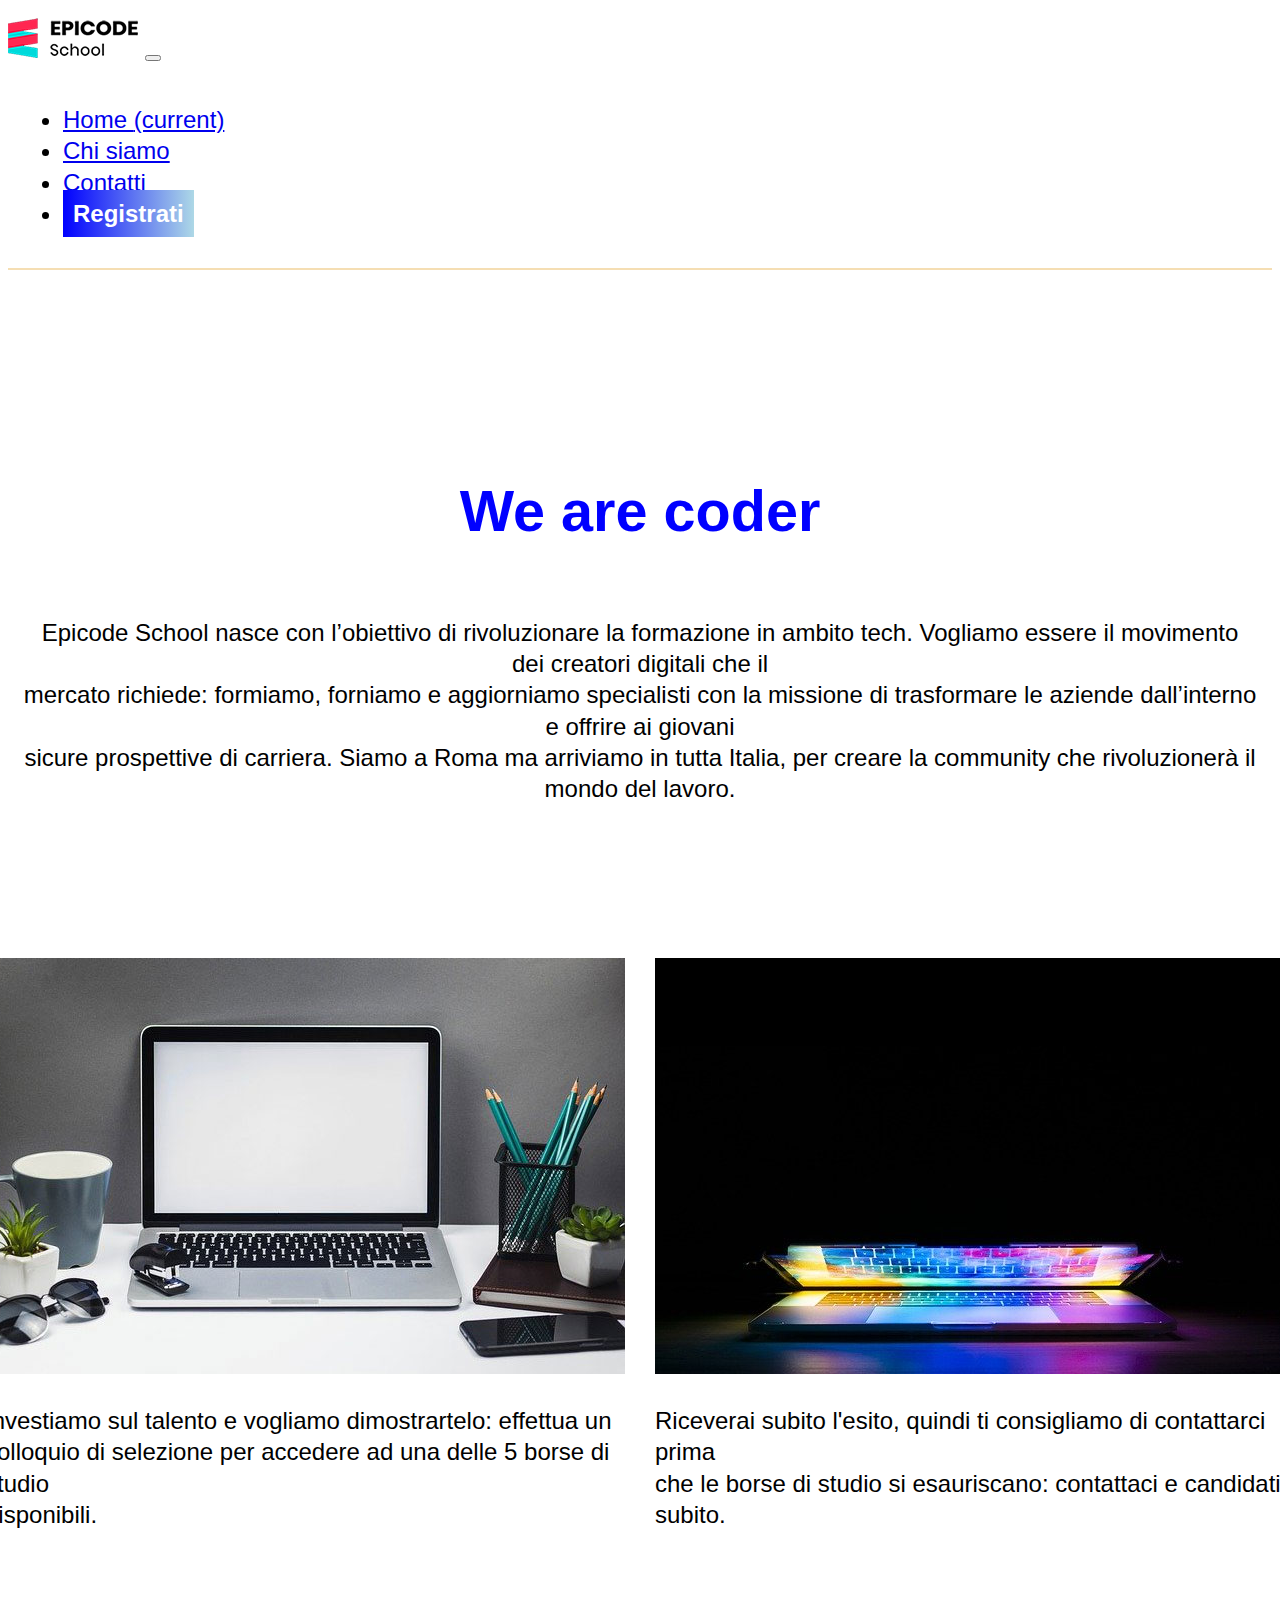
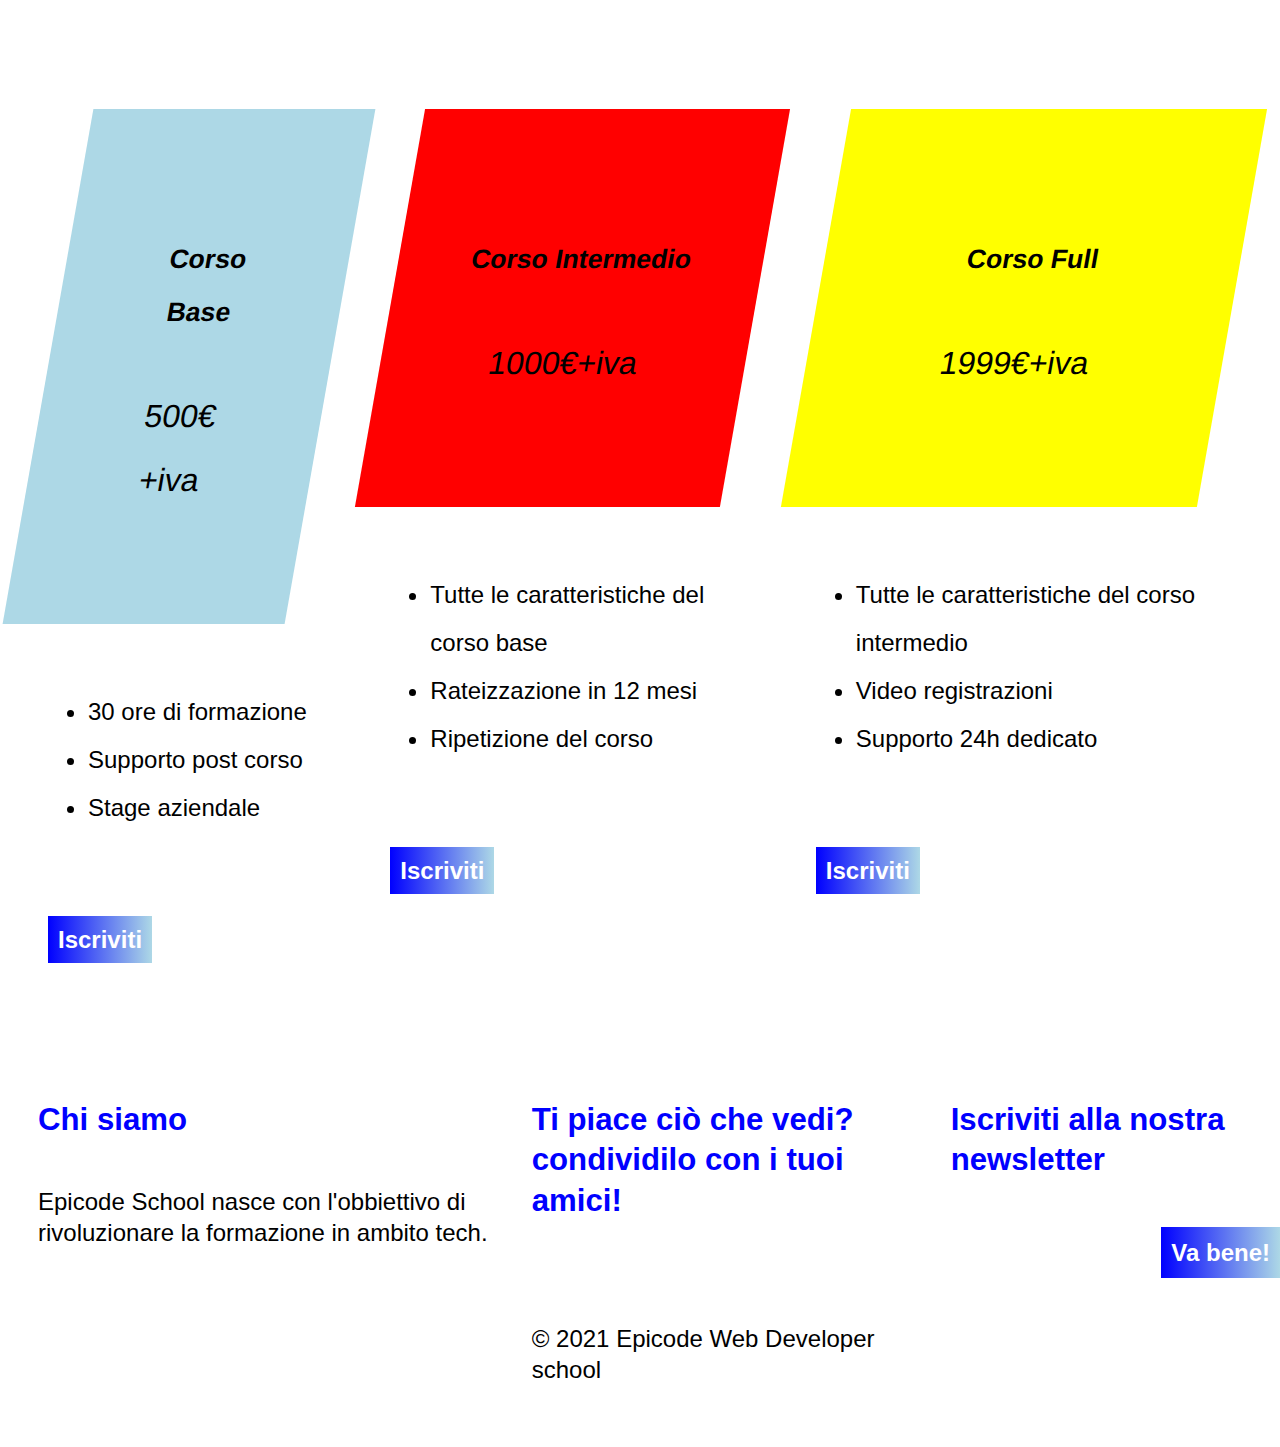
==== Progetto 2/chisiamo.html @ 24c1a58b "Add files via upload" ====
<!DOCTYPE html>
<html lang="it">

<head>
    <meta charset="utf-8">
    <title>Epicode School</title>
    <meta name="description" content="Progetto 2">
    <meta name="viewport" content="width=device-width, initial-scale=1">
    <link rel="stylesheet" href="assets/css/stile.css">
    <link rel="stylesheet" href="assets/css/font-awesome.min.css">
    <link href="https://cdn.jsdelivr.net/npm/bootstrap@5.1.3/dist/css/bootstrap.min.css" rel="stylesheet"
        integrity="sha384-1BmE4kWBq78iYhFldvKuhfTAU6auU8tT94WrHftjDbrCEXSU1oBoqyl2QvZ6jIW3" crossorigin="anonymous">
    <script src="https://cdn.jsdelivr.net/npm/bootstrap@5.1.3/dist/js/bootstrap.bundle.min.js"
        integrity="sha384-ka7Sk0Gln4gmtz2MlQnikT1wXgYsOg+OMhuP+IlRH9sENBO0LRn5q+8nbTov4+1p"
        crossorigin="anonymous"></script>
    <link
        href="https: //fonts.googleapis.com/css2? famiglia= Fira+Sans:ital,wght@0,100;0,200;0,300;0,400;0,500;0,600;0,700;0,800;0,900;1,100;1,200;1,300;1,400;1,500;1,600;1,700;1,800;1,900 & display=swap"
        rel="stylesheet">

</head>

<body>

    <nav class="navbar navbar-expand-lg navbar-light bg-light fixed-top">
        <div class="container">
            <img class="navbar-brand" src="assets/images/logo.png" alt="logoepico">
            <button class="navbar-toggler" type="button" data-toggle="collapse" data-target="#navbarResponsive"
                aria-controls="navbarResponsive" aria-expanded="false" aria-label="Toggle navigation">
                <span class="navbar-toggler-icon"></span>
            </button>
            <div class="collapse navbar-collapse" id="navbarResponsive">
                <ul class="navbar-nav ml-auto">
                    <li class="nav-item active">
                        <a class="nav-link" href="#">Home
                            <span class="sr-only">(current)</span>
                        </a>
                    </li>
                    <li class="nav-item">
                        <a class="nav-link" href="#">Chi siamo</a>
                    </li>
                    <li class="nav-item">
                        <a class="nav-link" href="#">Contatti</a>
                    </li>
                    <li class="nav-item">
                        <a class="nav-link bottone" href="#">Registrati</a>
                    </li>
                </ul>
            </div>
        </div>
    </nav>

    <main>

        <div class="coder">
            <h1 class="staccato">We are coder</h1>
            <p>Epicode School nasce con l’obiettivo di rivoluzionare la formazione in ambito tech. Vogliamo essere
                il movimento dei creatori digitali che il <br>
                mercato richiede: formiamo, forniamo e aggiorniamo specialisti con la missione di trasformare le
                aziende dall’interno e offrire ai giovani <br>
                sicure prospettive di carriera. Siamo a Roma ma arriviamo in tutta Italia, per creare la community
                che rivoluzionerà il mondo del lavoro.</p>
        </div>
        <section class="flex-container">
            <div>
                <img src="assets/images/foto1.jpg" alt="postazione">
                <p>Investiamo sul talento e vogliamo dimostrartelo: effettua un <br>
                    colloquio di selezione per accedere ad una delle 5 borse di studio <br>
                    disponibili.
                </p>
            </div>
            <div>
                <img src="assets/images/foto2.jpg" alt="openlaptop">
                <p>Riceverai subito l'esito, quindi ti consigliamo di contattarci prima <br>
                    che le borse di studio si esauriscano: contattaci e candidati subito.
                </p>
            </div>
        </section>
        <section class="corsi flex-container">
            <div class="card">
                <div class="card-body">
                    <div class="animazione1 item">
                        <h5 class="card-title">Corso Base</h5>
                        <p>500&euro;+iva</p>
                    </div>
                    <ul class="card-text check">
                        <li> 30 ore di formazione</li>
                        <li> Supporto post corso</li>
                        <li> Stage aziendale</li>
                    </ul>
                    <a href="#" class="card-link bottone">Iscriviti</a>
                </div>
            </div>
            <div class="card">
                <div class="card-body">
                    <div class="animazione2 item">
                        <h5 class="card-title">Corso Intermedio</h5>
                        <p>1000&euro;+iva</p>
                    </div>
                    <ul class="card-text check">
                        <li> Tutte le caratteristiche del corso base</li>
                        <li> Rateizzazione in 12 mesi</li>
                        <li> Ripetizione del corso</li>
                    </ul>
                    <a href="#" class="card-link bottone">Iscriviti</a>
                </div>
            </div>
            <div class="card">
                <div class="card-body">
                    <div class="animazione3 item">
                        <h5 class="card-title">Corso Full</h5>
                        <p>1999&euro;+iva</p>
                    </div>
                    <ul class="card-text check">
                        <li> Tutte le caratteristiche del corso intermedio</li>
                        <li> Video registrazioni</li>
                        <li> Supporto 24h dedicato</li>
                    </ul>
                    <a href="#" class="card-link bottone">Iscriviti</a>
                </div>
            </div>
        </section>

    </main>


    <footer class="flex-container">
        <div>
            <h2>Chi siamo</h2>
            <p>Epicode School nasce con l'obbiettivo di rivoluzionare la formazione in ambito tech.</p>
        </div>
        <div>
            <h2>Ti piace ciò che vedi? condividilo con i tuoi amici!</h2>
            <a href="https://www.facebook.it" class="fab fa-facebook-f"></a>
            <a href="https://www.linkedin.it" class="fab fa-linkedin-in"></a>
            <a href="https://www.twitter.it" class="fab fa-twitter"></a><br>
            <p> &copy; 2021 Epicode Web Developer school</p>
        </div>
        <div class="basis">
            <h2>
                Iscriviti alla nostra newsletter
            </h2>
            <a href="iscriviti.html" class="bottone destra">Va bene!</a>
        </div>
    </footer>


</body>


</html>
---- Progetto 2/assets/css/stile.css ----
body{
    font-family: 'Fira Sans', sans-serif;
    font-size: 1em;
    line-height: 1.3;
    color: black;
    margin: top 10px;
    padding-top: 10px;
}
nav{
    border-bottom: 2px solid wheat ;
}
.container{
    margin: 0;
    padding:0;
}
section{
    padding: 100px 40px 100px ;
}
h1, h2, h3{
    padding: 20px 0 20px; 
    font-size: 2.4em;
    color: blue;
}
h1{ 
    padding-top: 50px;
    padding-bottom: 30px;
}
#sfondo{
    background-image:url("../images/banner.jpg");
    background-size: cover;
    background-position: center;
    color: white;
    text-shadow: 1px 1px 1px black;
    justify-content: center;
}
#sfondo h1{
    color: white;
    font-size: 2rem;

}

.bottone{
    background: linear-gradient(to right, blue , lightblue);
    text-decoration: none ;
    color: white;
    font-weight: bold;
    padding: 10px;
}
.centrato{
    text-align: center;
    padding: 2em;
}
#blue{
    background-color: rgb(11, 11, 145);
    color: white;
    text-align: center;
}
#blue h2{
    color: white;
}
.check{
    list-style-image: url(https://lh4.googleusercontent.com/-6o-hCK6GULw/UiEydedhX2I/AAAAAAAAjTI/_u9YCgNgGwI/s10/check-10x10.png);
    padding-top: 40px;
    padding-bottom: 60px;
}
.navbarResponsive{
    float: right;
}
.grande{
    color: blue;
    font-size: 1.5em;
}
.destra{
    position: absolute;
    right: 0;
}
footer h2{ 
font-size: 1.3em;
}
footer{
    padding: 15px;
    margin-top: 20px;
}
.corsi{
    padding: 10px;
    line-height: 2;

}
h6{
    font-style: italic;
}
.animazione1{
    background-color:lightblue ;
    padding: 5rem 6rem;
    text-align: center;
    transform: skew(-10deg, 0);
}
.animazione2{
    background-color:red ;
    padding: 5rem 4rem;
    text-align: center;
    transform: skew(-10deg, 0);
}
.animazione3{
    background-color:yellow ;
    padding: 5rem 3rem;
    text-align: center;
    transform: skew(-10deg, 0);
}

@media screen and (min-width:680px) {
    body{
        font-size: 1.5rem;
    }
    h1{
        padding-top: 150px;
    }
    div{
        padding: 15px;
    }
    .flex-container{
        display: flex;
        justify-content: center
    }
    .staccato{
        padding-top: 150px;
        text-align: center;
    }
    .flexbig{
        flex-grow: 1;
    }
    .basis{
        flex-basis: 45%;
    }
    .coder{
        text-align: center;
    }
    .ridimensiona{
        flex-basis: 25%;
    }
    .corsi{
        justify-content: center;
        flex: 1 1 0;
    }
    .item{
        font-size: 2rem;
    }
}
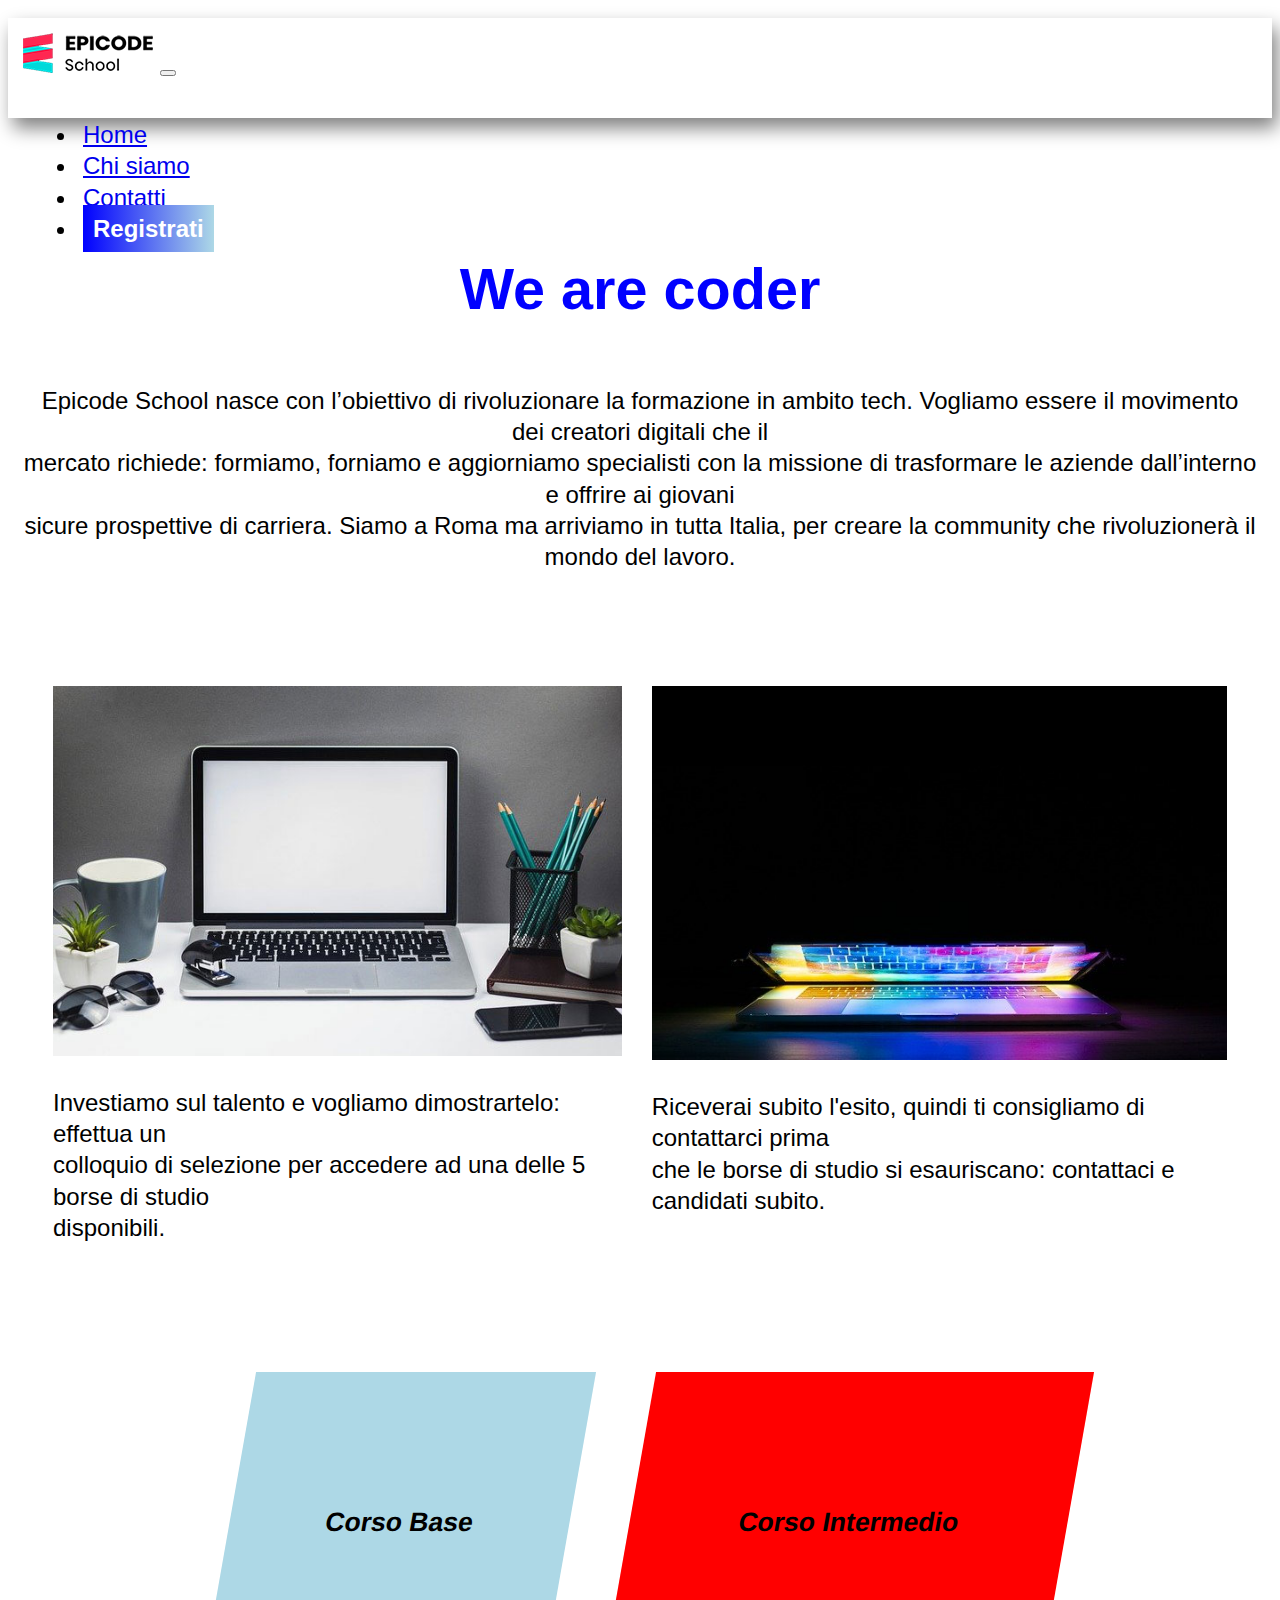
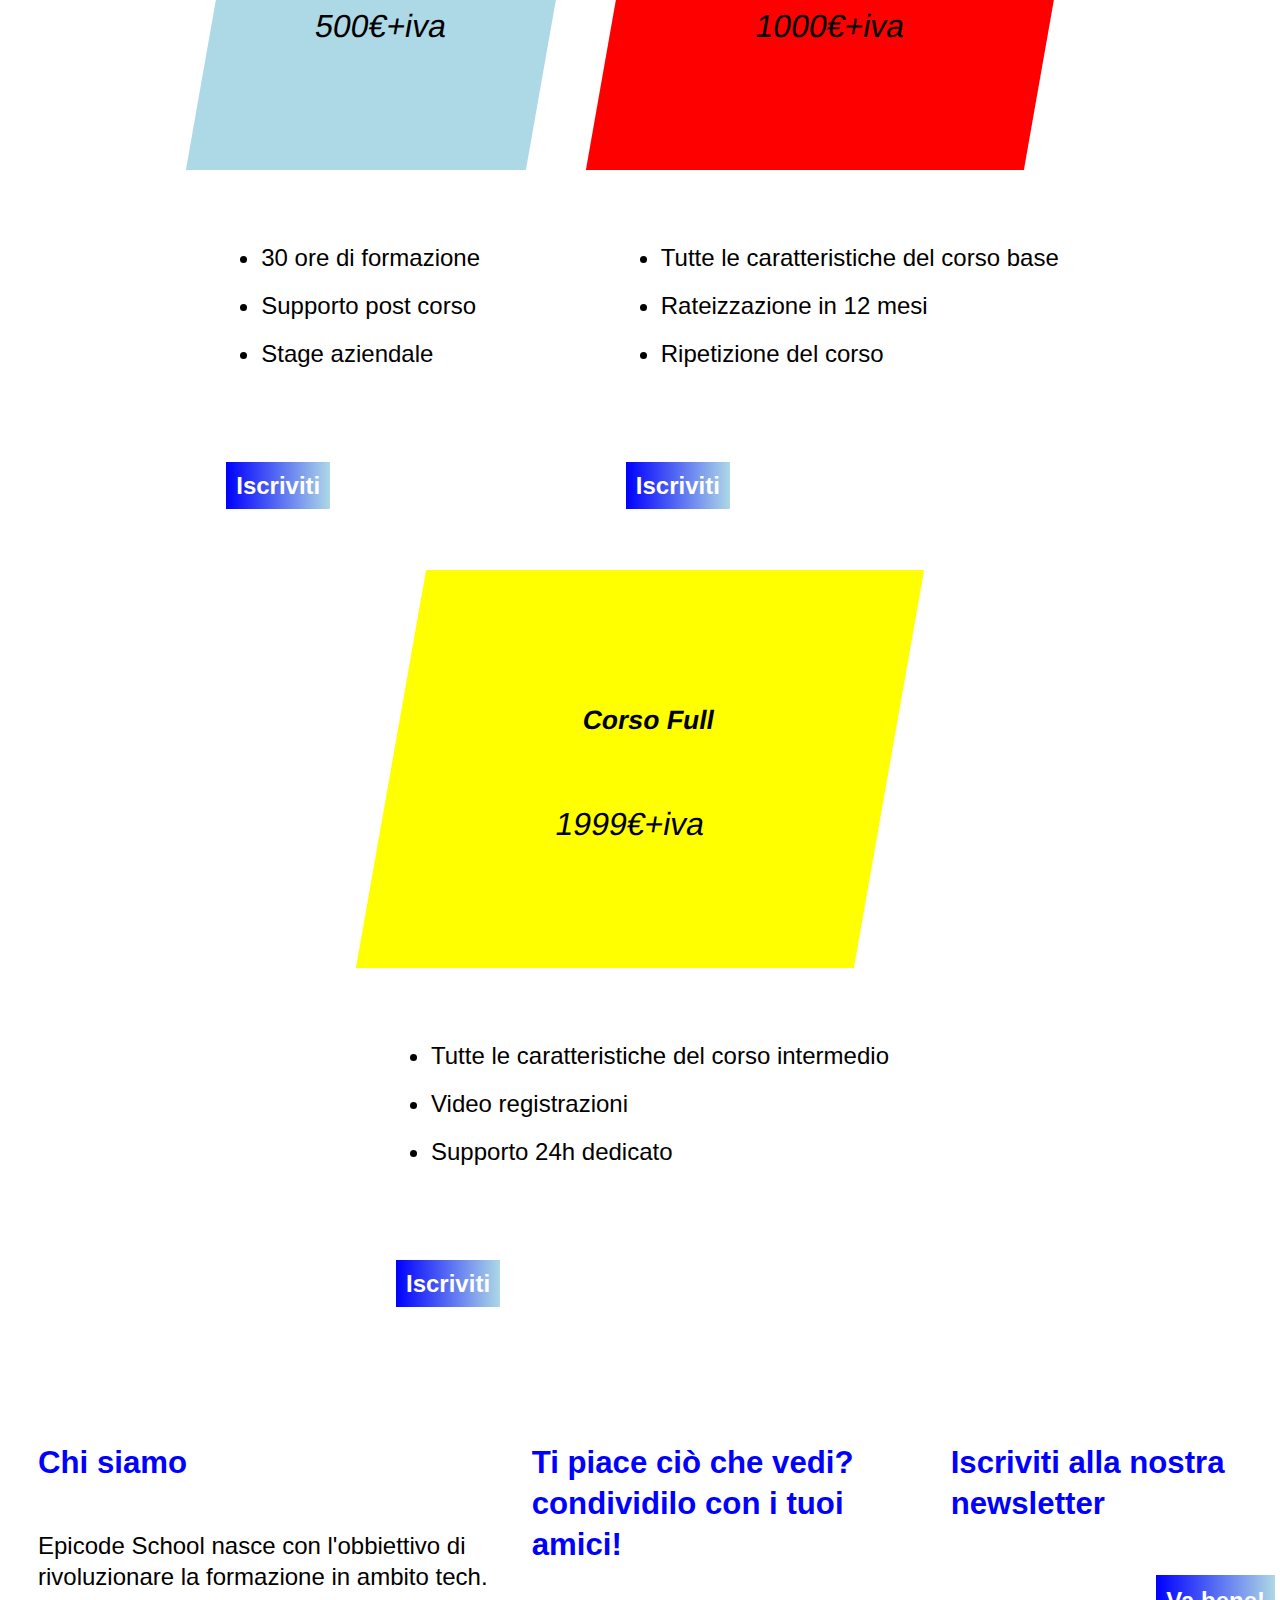
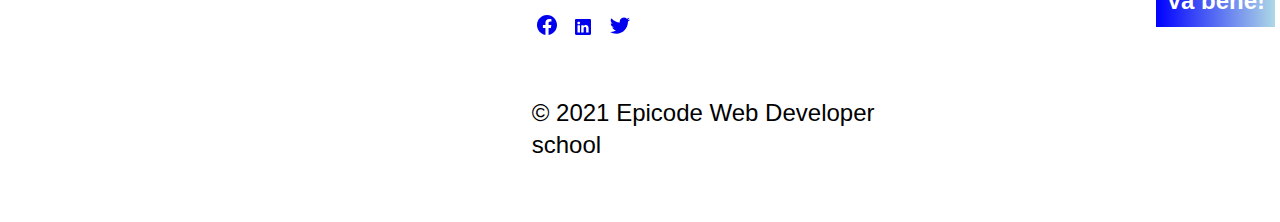
==== commit ff370bf7: "Add files via upload" ====
--- a/Progetto 2/chisiamo.html
+++ b/Progetto 2/chisiamo.html
@@ -16,39 +16,35 @@
     <link
         href="https: //fonts.googleapis.com/css2? famiglia= Fira+Sans:ital,wght@0,100;0,200;0,300;0,400;0,500;0,600;0,700;0,800;0,900;1,100;1,200;1,300;1,400;1,500;1,600;1,700;1,800;1,900 & display=swap"
         rel="stylesheet">
-
 </head>
 
 <body>
 
-    <nav class="navbar navbar-expand-lg navbar-light bg-light fixed-top">
-        <div class="container">
-            <img class="navbar-brand" src="assets/images/logo.png" alt="logoepico">
-            <button class="navbar-toggler" type="button" data-toggle="collapse" data-target="#navbarResponsive"
-                aria-controls="navbarResponsive" aria-expanded="false" aria-label="Toggle navigation">
-                <span class="navbar-toggler-icon"></span>
-            </button>
-            <div class="collapse navbar-collapse" id="navbarResponsive">
-                <ul class="navbar-nav ml-auto">
-                    <li class="nav-item active">
-                        <a class="nav-link" href="#">Home
-                            <span class="sr-only">(current)</span>
-                        </a>
-                    </li>
-                    <li class="nav-item">
-                        <a class="nav-link" href="#">Chi siamo</a>
-                    </li>
-                    <li class="nav-item">
-                        <a class="nav-link" href="#">Contatti</a>
-                    </li>
-                    <li class="nav-item">
-                        <a class="nav-link bottone" href="#">Registrati</a>
-                    </li>
-                </ul>
-            </div>
+    <nav class="navbar navbar-expand-lg navbar-light bg-light">
+        <div class="container-fluid">
+          <img src="assets/images/logo.png " class="navbar-brand" >
+          <button class="navbar-toggler" type="button" data-bs-toggle="collapse" data-bs-target="#navbarNav" aria-controls="navbarNav" aria-expanded="false" aria-label="Toggle navigation">
+            <span class="navbar-toggler-icon"></span>
+          </button>
+          <div class="collapse navbar-collapse justify-content-end" id="navbarNav">
+            <ul class="navbar-nav fw-bolder">
+              <li class="nav-item">
+                <a class="nav-link active" aria-current="page" href="index.html">Home</a>
+              </li>
+              <li class="nav-item">
+                <a class="nav-link" href="#">Chi siamo</a>
+              </li>
+              <li class="nav-item">
+                <a class="nav-link" href="contatti.html">Contatti</a>
+              </li>
+              <li class="nav-item">
+                <a class="nav-link bottone">Registrati</a>
+              </li>
+            </ul>
+          </div>
         </div>
-    </nav>
-
+      </nav>
+    
     <main>
 
         <div class="coder">
@@ -62,14 +58,14 @@
         </div>
         <section class="flex-container">
             <div>
-                <img src="assets/images/foto1.jpg" alt="postazione">
+                <img src="assets/images/foto1.jpg" alt="postazione" width="100%">
                 <p>Investiamo sul talento e vogliamo dimostrartelo: effettua un <br>
                     colloquio di selezione per accedere ad una delle 5 borse di studio <br>
                     disponibili.
                 </p>
             </div>
             <div>
-                <img src="assets/images/foto2.jpg" alt="openlaptop">
+                <img src="assets/images/foto2.jpg" alt="openlaptop" width="100%">
                 <p>Riceverai subito l'esito, quindi ti consigliamo di contattarci prima <br>
                     che le borse di studio si esauriscano: contattaci e candidati subito.
                 </p>
@@ -125,24 +121,30 @@
 
     <footer class="flex-container">
         <div>
-            <h2>Chi siamo</h2>
-            <p>Epicode School nasce con l'obbiettivo di rivoluzionare la formazione in ambito tech.</p>
+          <h2>Chi siamo</h2>
+          <p>Epicode School nasce con l'obbiettivo di rivoluzionare la formazione in ambito tech.</p>
         </div>
         <div>
-            <h2>Ti piace ciò che vedi? condividilo con i tuoi amici!</h2>
-            <a href="https://www.facebook.it" class="fab fa-facebook-f"></a>
-            <a href="https://www.linkedin.it" class="fab fa-linkedin-in"></a>
-            <a href="https://www.twitter.it" class="fab fa-twitter"></a><br>
-            <p> &copy; 2021 Epicode Web Developer school</p>
+          <h2>Ti piace ciò che vedi? condividilo con i tuoi amici!</h2>
+          <a href="https://www.facebook.it"><svg xmlns="http://www.w3.org/2000/svg" width="20" fill="currentColor" class="bi bi-facebook" viewBox="0 0 16 16">
+            <path d="M16 8.049c0-4.446-3.582-8.05-8-8.05C3.58 0-.002 3.603-.002 8.05c0 4.017 2.926 7.347 6.75 7.951v-5.625h-2.03V8.05H6.75V6.275c0-2.017 1.195-3.131 3.022-3.131.876 0 1.791.157 1.791.157v1.98h-1.009c-.993 0-1.303.621-1.303 1.258v1.51h2.218l-.354 2.326H9.25V16c3.824-.604 6.75-3.934 6.75-7.951z"/>
+          </svg></a>
+          <a href="https://www.linkedin.it"><svg xmlns="http://www.w3.org/2000/svg" width="20" height="16" fill="currentColor" class="bi bi-linkedin" viewBox="0 0 16 16">
+            <path d="M0 1.146C0 .513.526 0 1.175 0h13.65C15.474 0 16 .513 16 1.146v13.708c0 .633-.526 1.146-1.175 1.146H1.175C.526 16 0 15.487 0 14.854V1.146zm4.943 12.248V6.169H2.542v7.225h2.401zm-1.2-8.212c.837 0 1.358-.554 1.358-1.248-.015-.709-.52-1.248-1.342-1.248-.822 0-1.359.54-1.359 1.248 0 .694.521 1.248 1.327 1.248h.016zm4.908 8.212V9.359c0-.216.016-.432.08-.586.173-.431.568-.878 1.232-.878.869 0 1.216.662 1.216 1.634v3.865h2.401V9.25c0-2.22-1.184-3.252-2.764-3.252-1.274 0-1.845.7-2.165 1.193v.025h-.016a5.54 5.54 0 0 1 .016-.025V6.169h-2.4c.03.678 0 7.225 0 7.225h2.4z"/>
+          </svg></a>
+          <a href="https://www.twitter.it"><svg xmlns="http://www.w3.org/2000/svg" width="20" fill="currentColor" class="bi bi-twitter" viewBox="0 0 16 16">
+            <path d="M5.026 15c6.038 0 9.341-5.003 9.341-9.334 0-.14 0-.282-.006-.422A6.685 6.685 0 0 0 16 3.542a6.658 6.658 0 0 1-1.889.518 3.301 3.301 0 0 0 1.447-1.817 6.533 6.533 0 0 1-2.087.793A3.286 3.286 0 0 0 7.875 6.03a9.325 9.325 0 0 1-6.767-3.429 3.289 3.289 0 0 0 1.018 4.382A3.323 3.323 0 0 1 .64 6.575v.045a3.288 3.288 0 0 0 2.632 3.218 3.203 3.203 0 0 1-.865.115 3.23 3.23 0 0 1-.614-.057 3.283 3.283 0 0 0 3.067 2.277A6.588 6.588 0 0 1 .78 13.58a6.32 6.32 0 0 1-.78-.045A9.344 9.344 0 0 0 5.026 15z"/>
+          </svg></a><br><br>
+          <p> &copy; 2021 Epicode Web Developer school</p>
         </div>
         <div class="basis">
-            <h2>
-                Iscriviti alla nostra newsletter
-            </h2>
-            <a href="iscriviti.html" class="bottone destra">Va bene!</a>
+          <h2>
+            Iscriviti alla nostra newsletter
+          </h2>
+          <a href="iscriviti.html" class="bottone destra me-5">Va bene!</a>
         </div>
-    </footer>
-
+      </footer>
+    
 
 </body>
 
--- a/Progetto 2/assets/css/stile.css
+++ b/Progetto 2/assets/css/stile.css
@@ -7,14 +7,15 @@
     padding-top: 10px;
 }
 nav{
-    border-bottom: 2px solid wheat ;
+    height: 100px;
+    box-shadow: 5px 10px 18px gray
 }
 .container{
     margin: 0;
     padding:0;
 }
 section{
-    padding: 100px 40px 100px ;
+    padding: 60px 30px 50px ;
 }
 h1, h2, h3{
     padding: 20px 0 20px; 
@@ -22,8 +23,11 @@
     color: blue;
 }
 h1{ 
-    padding-top: 50px;
-    padding-bottom: 30px;
+    padding-top: 30px;
+    padding-bottom: 20px;
+}
+a{
+    margin: 5px;
 }
 #sfondo{
     background-image:url("../images/banner.jpg");
@@ -62,9 +66,6 @@
     list-style-image: url(https://lh4.googleusercontent.com/-6o-hCK6GULw/UiEydedhX2I/AAAAAAAAjTI/_u9YCgNgGwI/s10/check-10x10.png);
     padding-top: 40px;
     padding-bottom: 60px;
-}
-.navbarResponsive{
-    float: right;
 }
 .grande{
     color: blue;
@@ -108,13 +109,11 @@
     transform: skew(-10deg, 0);
 }
 
-@media screen and (min-width:680px) {
+@media screen and (min-width:800px) {
     body{
         font-size: 1.5rem;
     }
-    h1{
-        padding-top: 150px;
-    }
+
     div{
         padding: 15px;
     }
@@ -123,7 +122,7 @@
         justify-content: center
     }
     .staccato{
-        padding-top: 150px;
+        padding-top: 80px;
         text-align: center;
     }
     .flexbig{
@@ -139,6 +138,7 @@
         flex-basis: 25%;
     }
     .corsi{
+        flex-wrap: wrap;
         justify-content: center;
         flex: 1 1 0;
     }
